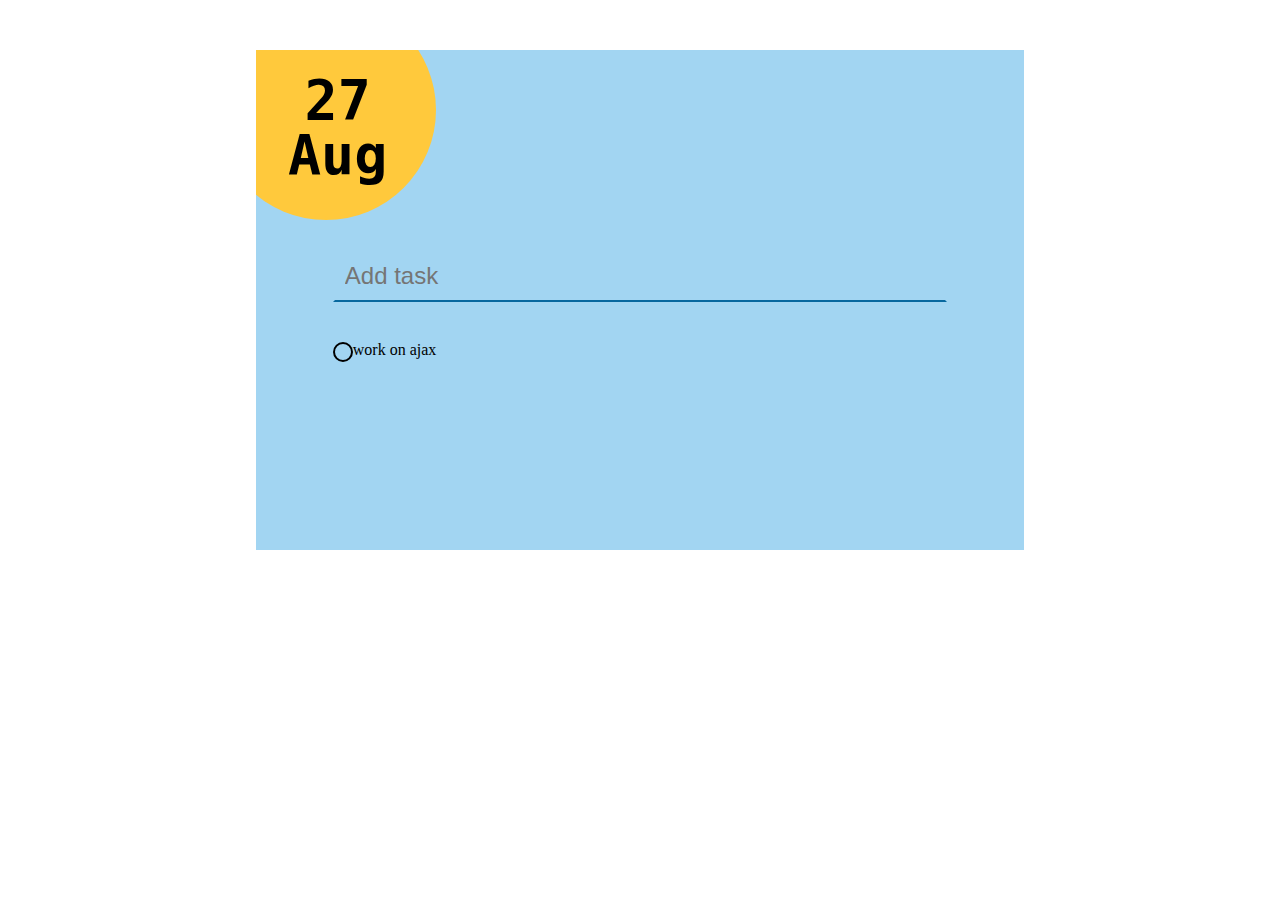
==== homeworks/week7/hw3/index.html @ ffd3c850 "hw2" ====
<!DOCTYPE html>
<html lang="en">
<head>
  <meta charset="UTF-8">
  <meta name="viewport" content="width=device-width, initial-scale=1.0, maximum-scale=1.0, minimum-scale=1.0">
  <title>SS To Do List</title>

  <link rel="stylesheet" href="stylesheets/all.css">
</head>

<body>
  <div class="wrapper">
    <section class="banner">
      <div class="date-bg">
        <div class="date-block">
          <h2 class="date"">27</h2>
          <h2 class=" date"">Aug</h2>
        </div>
      </div>
  
    </section>

    <section class="add-todo-block">
      <input type="text" class="add-todo" placeholder="Add task">
    </section>

    <section class="todo-block">
      <div class="todo-item">
        <div class="todo-item-check"></div>
        <div class="todo-item-content">work on ajax</div>
      </div>
    </section>
  
  </div>


  <script src="js/all.js"></script>

</body>

</html>
---- homeworks/week7/hw3/stylesheets/all.css ----
/* http://meyerweb.com/eric/tools/css/reset/ 
   v2.0 | 20110126
   License: none (public domain)
*/
html, body, div, span, applet, object, iframe,
h1, h2, h3, h4, h5, h6, p, blockquote, pre,
a, abbr, acronym, address, big, cite, code,
del, dfn, em, img, ins, kbd, q, s, samp,
small, strike, strong, sub, sup, tt, var,
b, u, i, center,
dl, dt, dd, ol, ul, li,
fieldset, form, label, legend,
table, caption, tbody, tfoot, thead, tr, th, td,
article, aside, canvas, details, embed,
figure, figcaption, footer, header, hgroup,
menu, nav, output, ruby, section, summary,
time, mark, audio, video {
  margin: 0;
  padding: 0;
  border: 0;
  font-size: 100%;
  font: inherit;
  vertical-align: baseline;
}

/* HTML5 display-role reset for older browsers */
article, aside, details, figcaption, figure,
footer, header, hgroup, menu, nav, section {
  display: block;
}

body {
  line-height: 1;
}

ol, ul {
  list-style: none;
}

blockquote, q {
  quotes: none;
}

blockquote:before, blockquote:after,
q:before, q:after {
  content: '';
  content: none;
}

table {
  border-collapse: collapse;
  border-spacing: 0;
}

*, *::before, *::after {
  -webkit-box-sizing: border-box;
          box-sizing: border-box;
}

img {
  max-width: 100%;
  height: auto;
}

.wrapper {
  max-width: 768px;
  background-color: #a2d5f2;
  margin: 50px auto 0 auto;
  height: 500px;
  overflow: hidden;
}

.banner {
  position: relative;
  height: 200px;
}

.date-bg {
  width: 220px;
  height: 220px;
  border-radius: 50%;
  background-color: #ffc93c;
  position: absolute;
  top: -50px;
  left: -40px;
}

.date {
  font-size: 55px;
  text-align: center;
  font-family: monospace;
  font-weight: bold;
}

.date-block {
  position: absolute;
  top: 73px;
  left: 72px;
}

.add-todo-block {
  display: -webkit-box;
  display: -ms-flexbox;
  display: flex;
  -webkit-box-pack: center;
      -ms-flex-pack: center;
          justify-content: center;
}

.add-todo {
  background-color: transparent;
  border: none;
  width: 80%;
  font-size: 24px;
  border-top: 2px solid transparent;
  border-right: 2px solid transparent;
  border-left: 2px solid transparent;
  border-bottom: 2px solid #07689f;
  padding: 10px;
  outline: none;
}

.add-todo:focus {
  border: 2px solid #07689f;
  border-radius: 5px;
}

.todo-block {
  width: 80%;
  margin: 0 auto;
  margin-top: 40px;
}

.todo-item {
  display: -webkit-box;
  display: -ms-flexbox;
  display: flex;
}

.todo-item-check {
  width: 20px;
  height: 20px;
  border-radius: 50%;
  border: 2px solid #000000;
}
/*# sourceMappingURL=all.css.map */
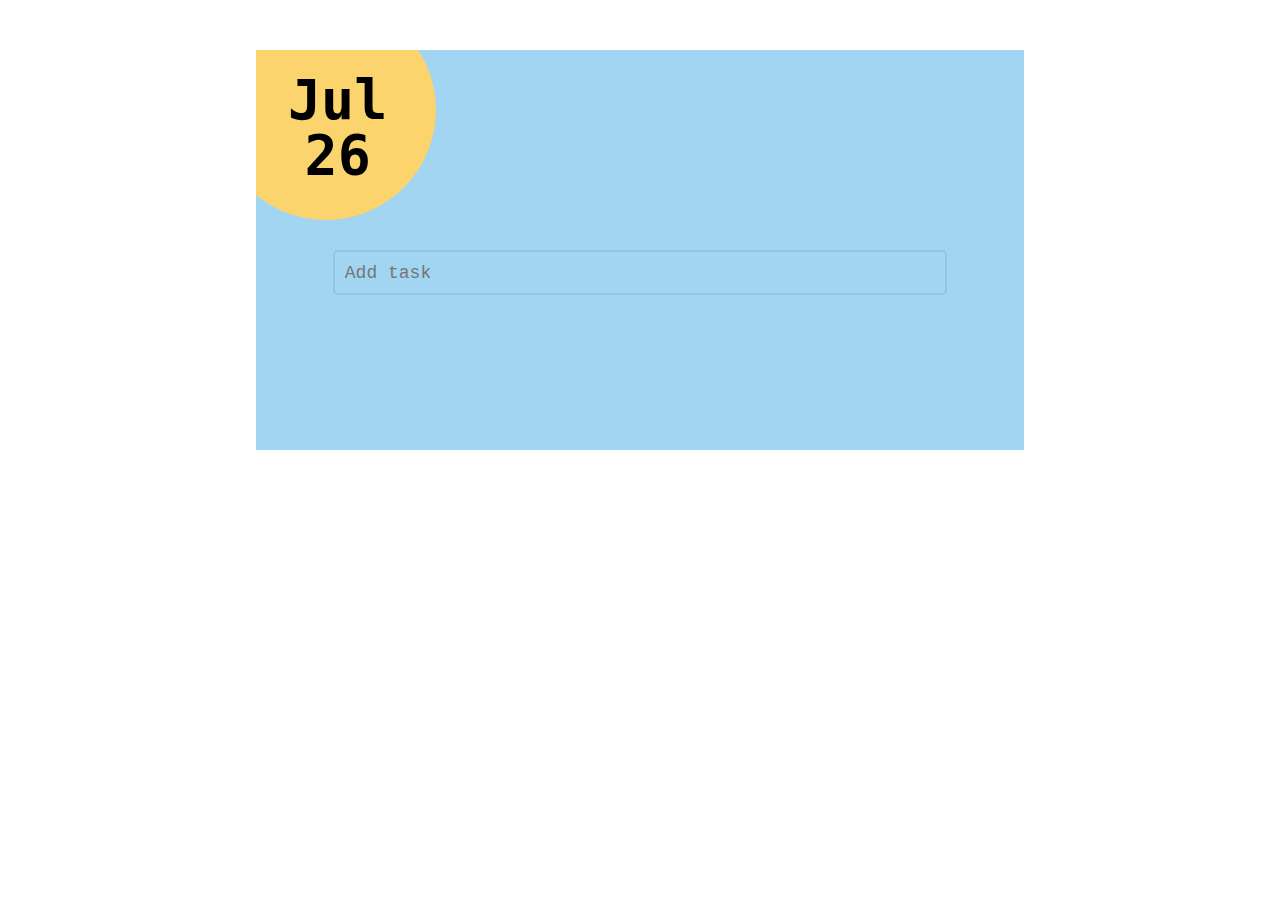
==== commit c739724c: "hw3" ====
--- a/homeworks/week7/hw3/index.html
+++ b/homeworks/week7/hw3/index.html
@@ -11,25 +11,27 @@
 <body>
   <div class="wrapper">
     <section class="banner">
-      <div class="date-bg">
-        <div class="date-block">
-          <h2 class="date"">27</h2>
-          <h2 class=" date"">Aug</h2>
+      <div class="today-bg">
+        <div class="today-block">
+          <h2 class="today month">hello</h2>
+          <h2 class="today date">world</h2>
         </div>
       </div>
   
     </section>
-
+  
     <section class="add-todo-block">
       <input type="text" class="add-todo" placeholder="Add task">
     </section>
-
-    <section class="todo-block">
-      <div class="todo-item">
+  
+    <ul class="todo-block">
+      <!-- <li class="todo-item hover-bg">
         <div class="todo-item-check"></div>
         <div class="todo-item-content">work on ajax</div>
-      </div>
-    </section>
+        <div class="todo-item-delete"></div>
+      </li> -->
+    
+    </ul>
   
   </div>
 
--- a/homeworks/week7/hw3/stylesheets/all.css
+++ b/homeworks/week7/hw3/stylesheets/all.css
@@ -62,12 +62,33 @@
   height: auto;
 }
 
+body {
+  font-family: 'Courier New';
+}
+
+input::-webkit-input-placeholder {
+  font-family: 'Courier New';
+}
+
+input:-ms-input-placeholder {
+  font-family: 'Courier New';
+}
+
+input::-ms-input-placeholder {
+  font-family: 'Courier New';
+}
+
+input::placeholder {
+  font-family: 'Courier New';
+}
+
 .wrapper {
   max-width: 768px;
   background-color: #a2d5f2;
   margin: 50px auto 0 auto;
-  height: 500px;
+  min-height: 400px;
   overflow: hidden;
+  padding-bottom: 30px;
 }
 
 .banner {
@@ -75,24 +96,24 @@
   height: 200px;
 }
 
-.date-bg {
+.today-bg {
   width: 220px;
   height: 220px;
   border-radius: 50%;
-  background-color: #ffc93c;
+  background-color: #fbd46d;
   position: absolute;
   top: -50px;
   left: -40px;
 }
 
-.date {
+.today {
   font-size: 55px;
   text-align: center;
   font-family: monospace;
   font-weight: bold;
 }
 
-.date-block {
+.today-block {
   position: absolute;
   top: 73px;
   left: 72px;
@@ -111,13 +132,11 @@
   background-color: transparent;
   border: none;
   width: 80%;
-  font-size: 24px;
-  border-top: 2px solid transparent;
-  border-right: 2px solid transparent;
-  border-left: 2px solid transparent;
-  border-bottom: 2px solid #07689f;
+  font-size: 18px;
   padding: 10px;
   outline: none;
+  border: 2px solid #07689f1f;
+  border-radius: 5px;
 }
 
 .add-todo:focus {
@@ -135,12 +154,78 @@
   display: -webkit-box;
   display: -ms-flexbox;
   display: flex;
+  position: relative;
+  padding: 12px 9px;
+  border-radius: 5px;
+  -webkit-transition: all 0.3s;
+  transition: all 0.3s;
+}
+
+.todo-item:hover {
+  background-color: #c6e2f3;
+}
+
+.todo-item.item-done:hover {
+  background-color: transparent;
 }
 
 .todo-item-check {
-  width: 20px;
-  height: 20px;
+  width: 30px;
+  height: 30px;
   border-radius: 50%;
   border: 2px solid #000000;
+  position: relative;
+  cursor: pointer;
+  -webkit-transition: all 0.3s;
+  transition: all 0.3s;
+}
+
+.todo-item.item-done .todo-item-check {
+  background-color: #fbd46d;
+}
+
+.todo-item.item-done .todo-item-check::before {
+  content: "\2713";
+  font-size: 25px;
+  font-family: Arial;
+  position: absolute;
+  top: 50%;
+  left: 50%;
+  -webkit-transform: translate(-50%, -50%);
+          transform: translate(-50%, -50%);
+}
+
+.todo-item-content {
+  font-size: 18px;
+  position: absolute;
+  top: 50%;
+  left: 50px;
+  -webkit-transform: translateY(-50%);
+          transform: translateY(-50%);
+  padding: 0 10px;
+}
+
+.todo-item.item-done .todo-item-content::before {
+  content: "";
+  width: 100%;
+  height: 1px;
+  background-color: #000000;
+  position: absolute;
+  top: 50%;
+  left: 50%;
+  -webkit-transform: translateX(-50%);
+          transform: translateX(-50%);
+}
+
+.todo-item-delete::before {
+  content: '\2718';
+  font-size: 25px;
+  font-family: Arial;
+  position: absolute;
+  right: 9px;
+  top: 50%;
+  -webkit-transform: translateY(-50%);
+          transform: translateY(-50%);
+  cursor: pointer;
 }
 /*# sourceMappingURL=all.css.map */